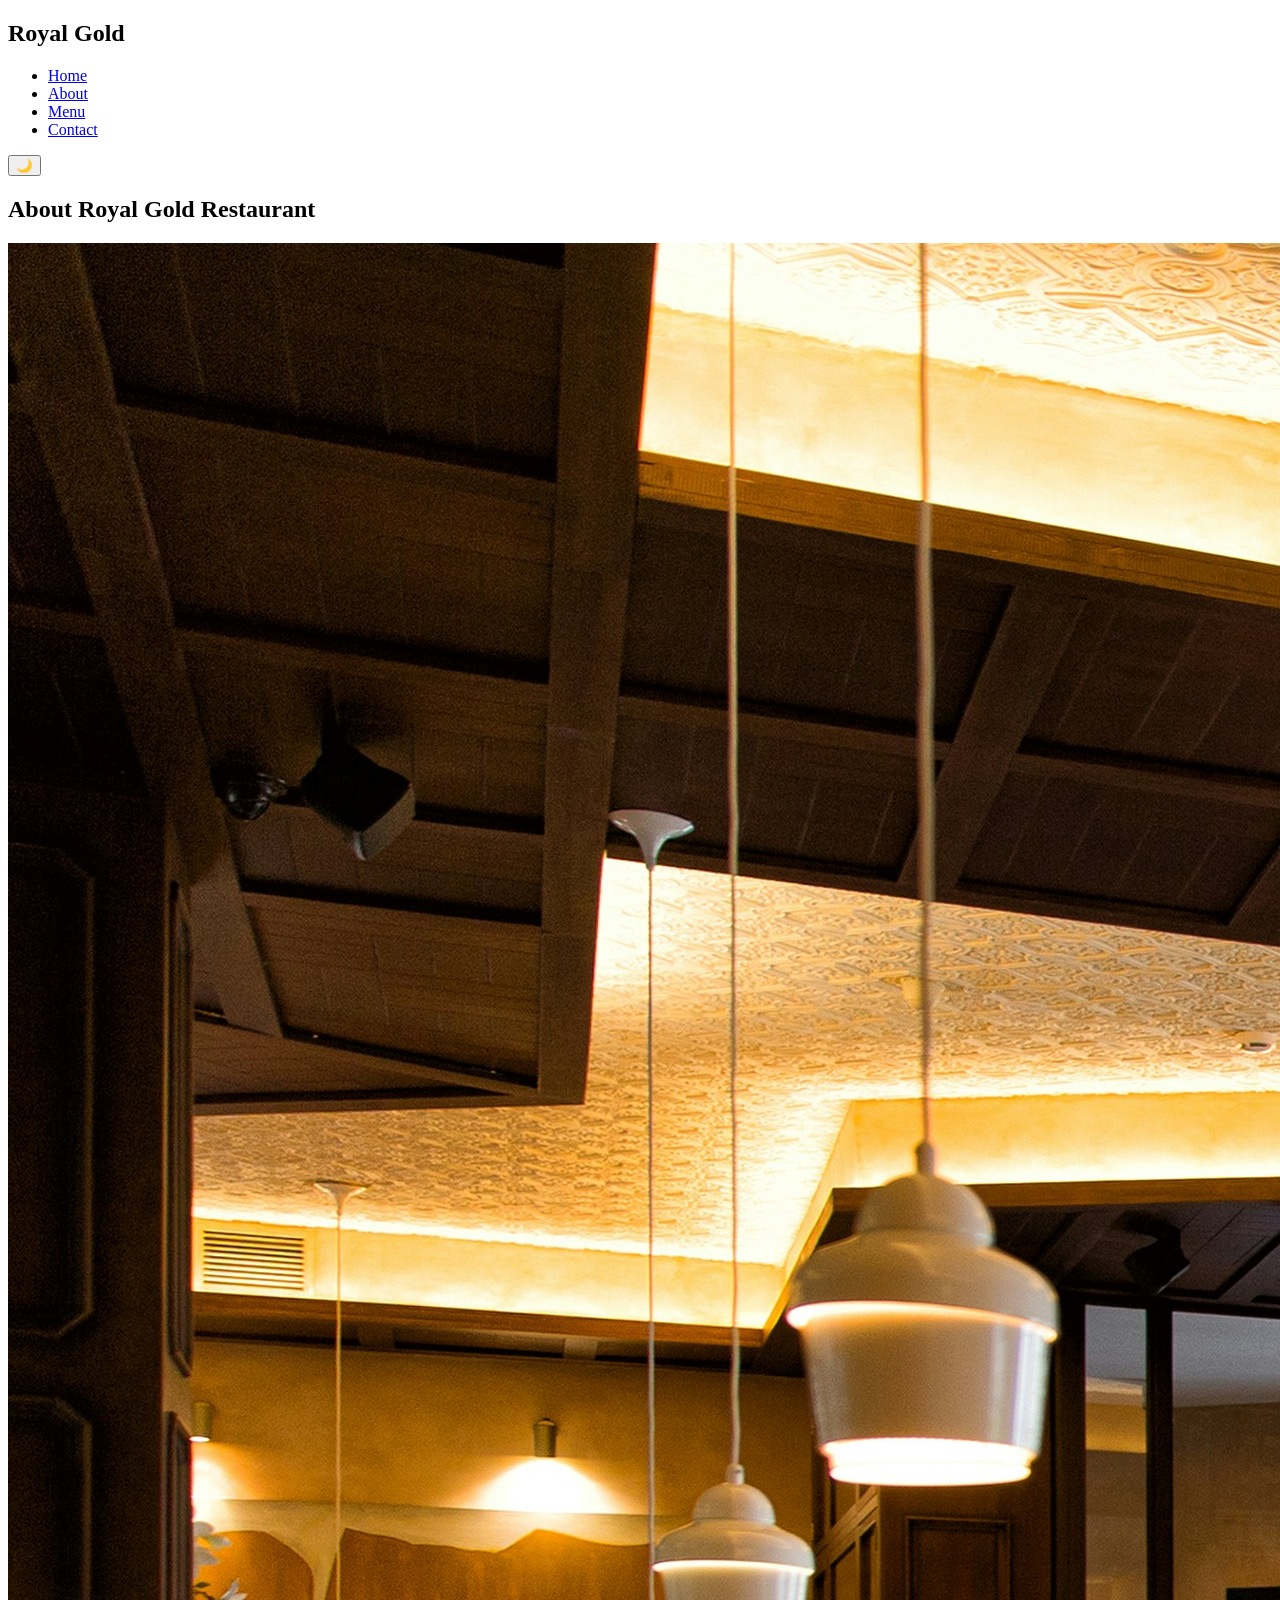
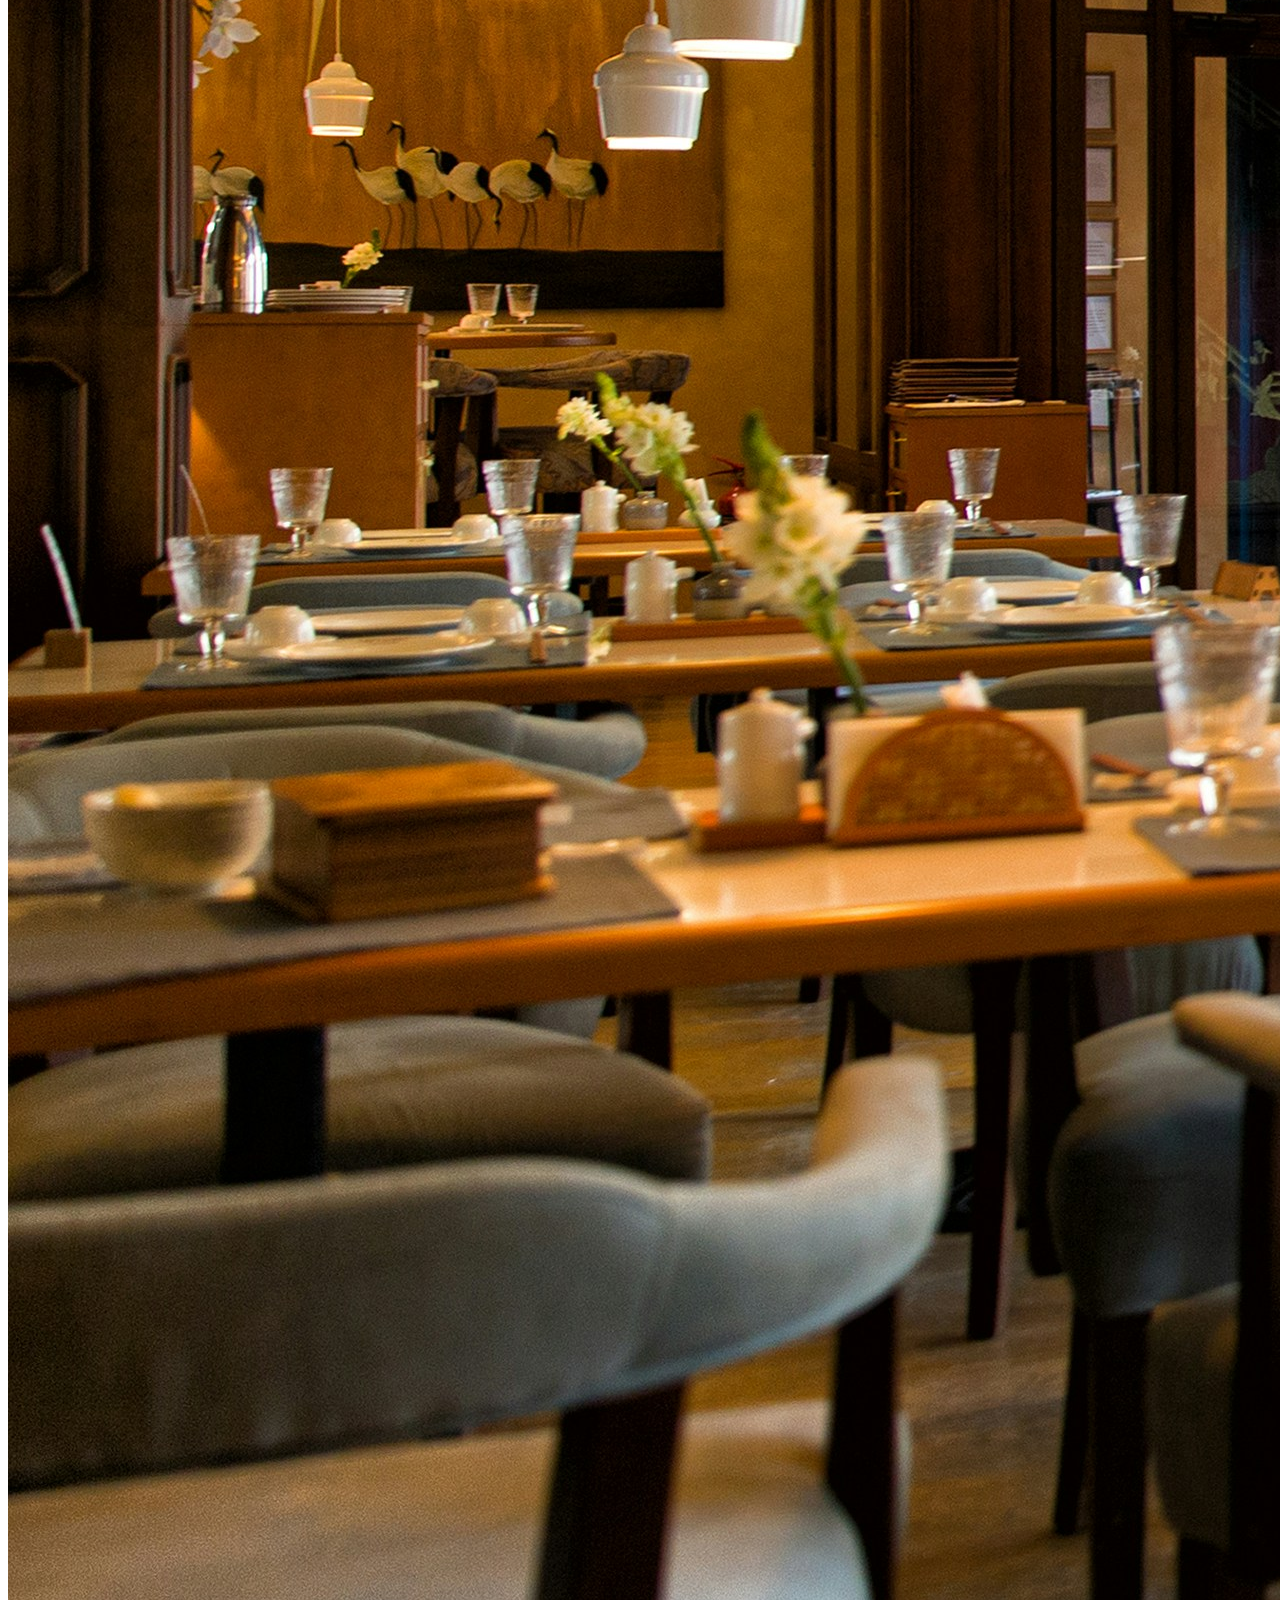
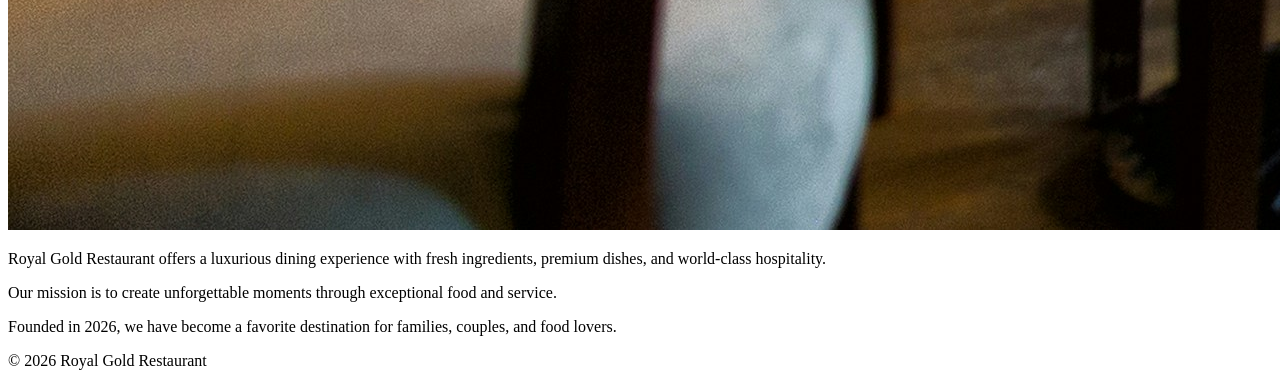
==== about.html @ 63df58d7 "Initial restaurant website upload" ====
<!DOCTYPE html>
<html lang="en">
<head>
<meta charset="UTF-8">
<meta name="viewport" content="width=device-width, initial-scale=1.0">
<title>About Us</title>

<link rel="stylesheet" href="css/style.css">

<link href="https://fonts.googleapis.com/css2?family=Poppins:wght@300;400;500;600;700&display=swap" rel="stylesheet">
</head>

<body>

<nav class="navbar">

<h2 class="logo">Royal Gold</h2>

<ul class="nav-links">
<li><a href="index.html">Home</a></li>
<li><a href="about.html">About</a></li>
<li><a href="menu.html">Menu</a></li>
<li><a href="contact.html">Contact</a></li>
</ul>

<button id="themeBtn">🌙</button>

</nav>

<section class="glass-section">

<h2>About Royal Gold Restaurant</h2>

<div class="hero-card">

<img src="images/restaurant.jpg" alt="Restaurant">

<div class="hero-text">

<p>
Royal Gold Restaurant offers a luxurious dining experience with fresh ingredients, premium dishes, and world-class hospitality.
</p>

<p>
Our mission is to create unforgettable moments through exceptional food and service.
</p>

<p>
Founded in 2026, we have become a favorite destination for families, couples, and food lovers.
</p>

</div>

</div>

</section>

<footer>
<p>© 2026 Royal Gold Restaurant</p>
</footer>

<script src="js/script.js"></script>

</body>
</html>
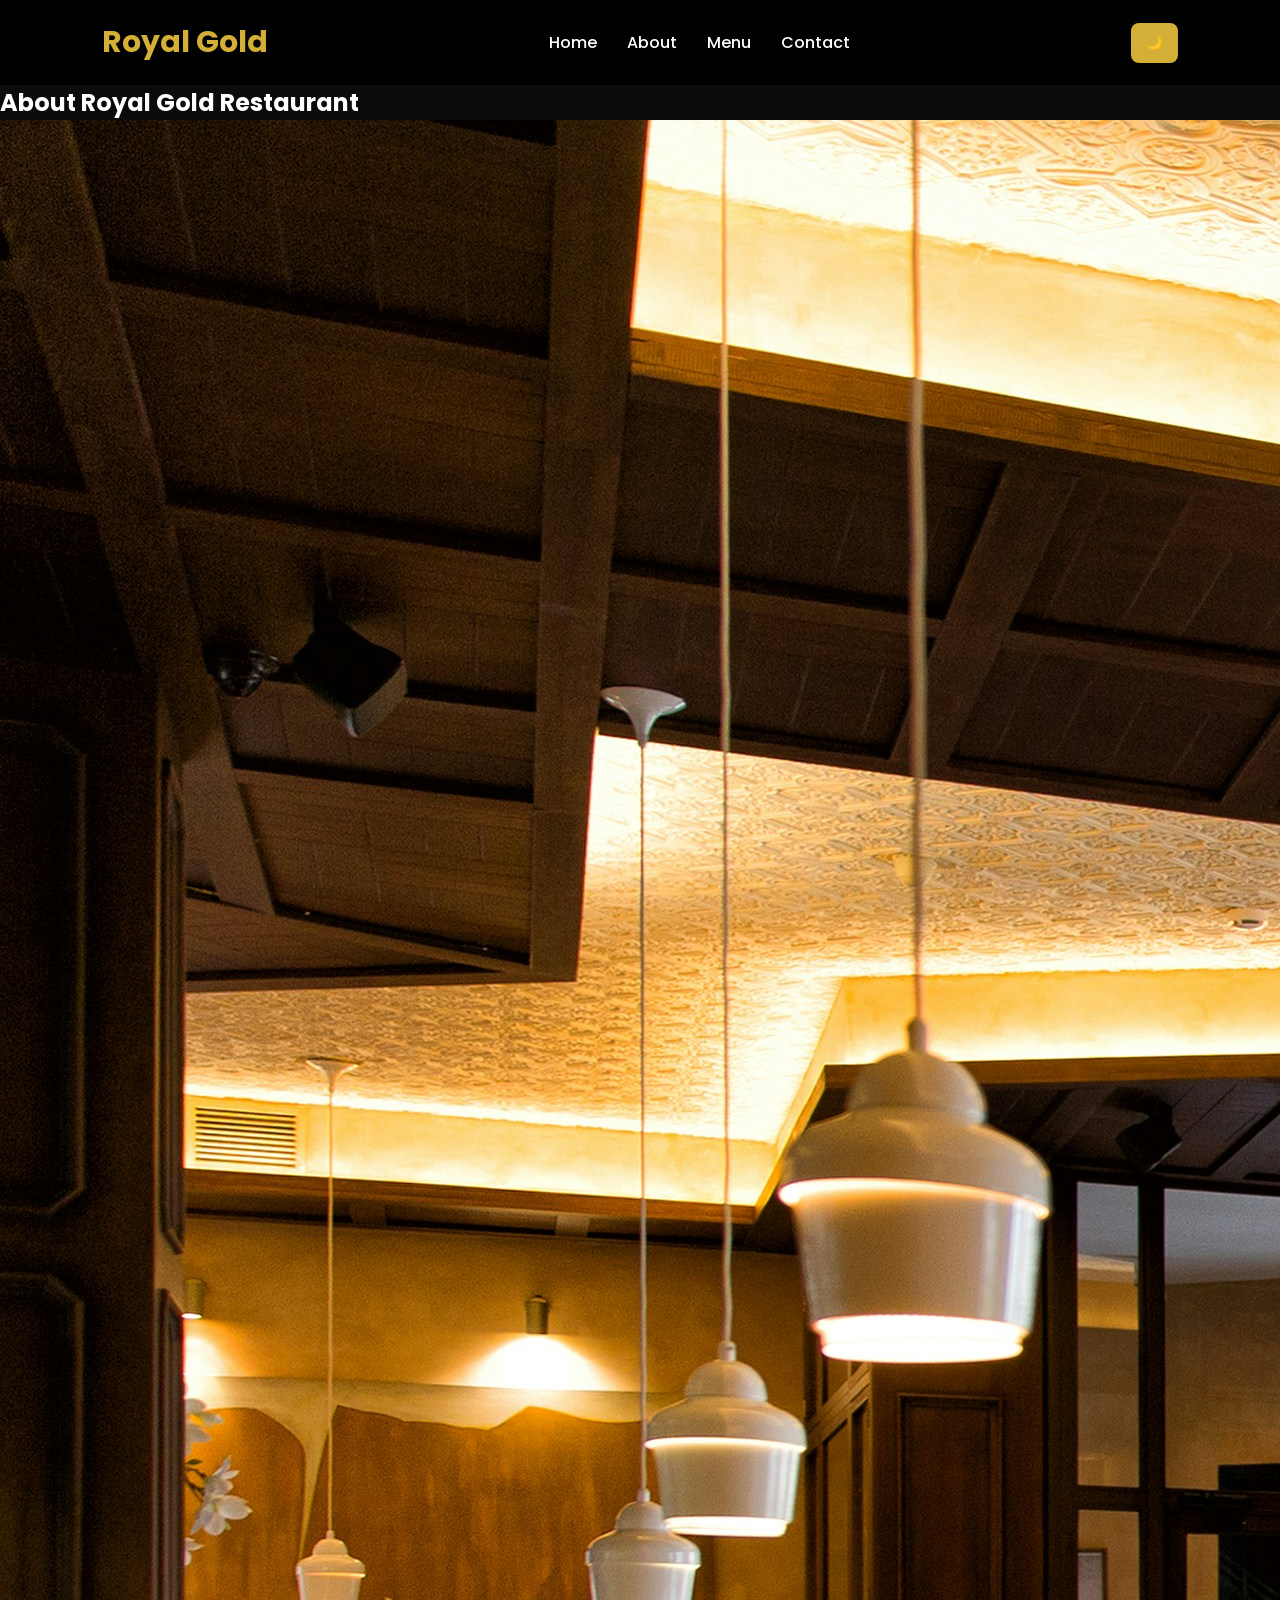
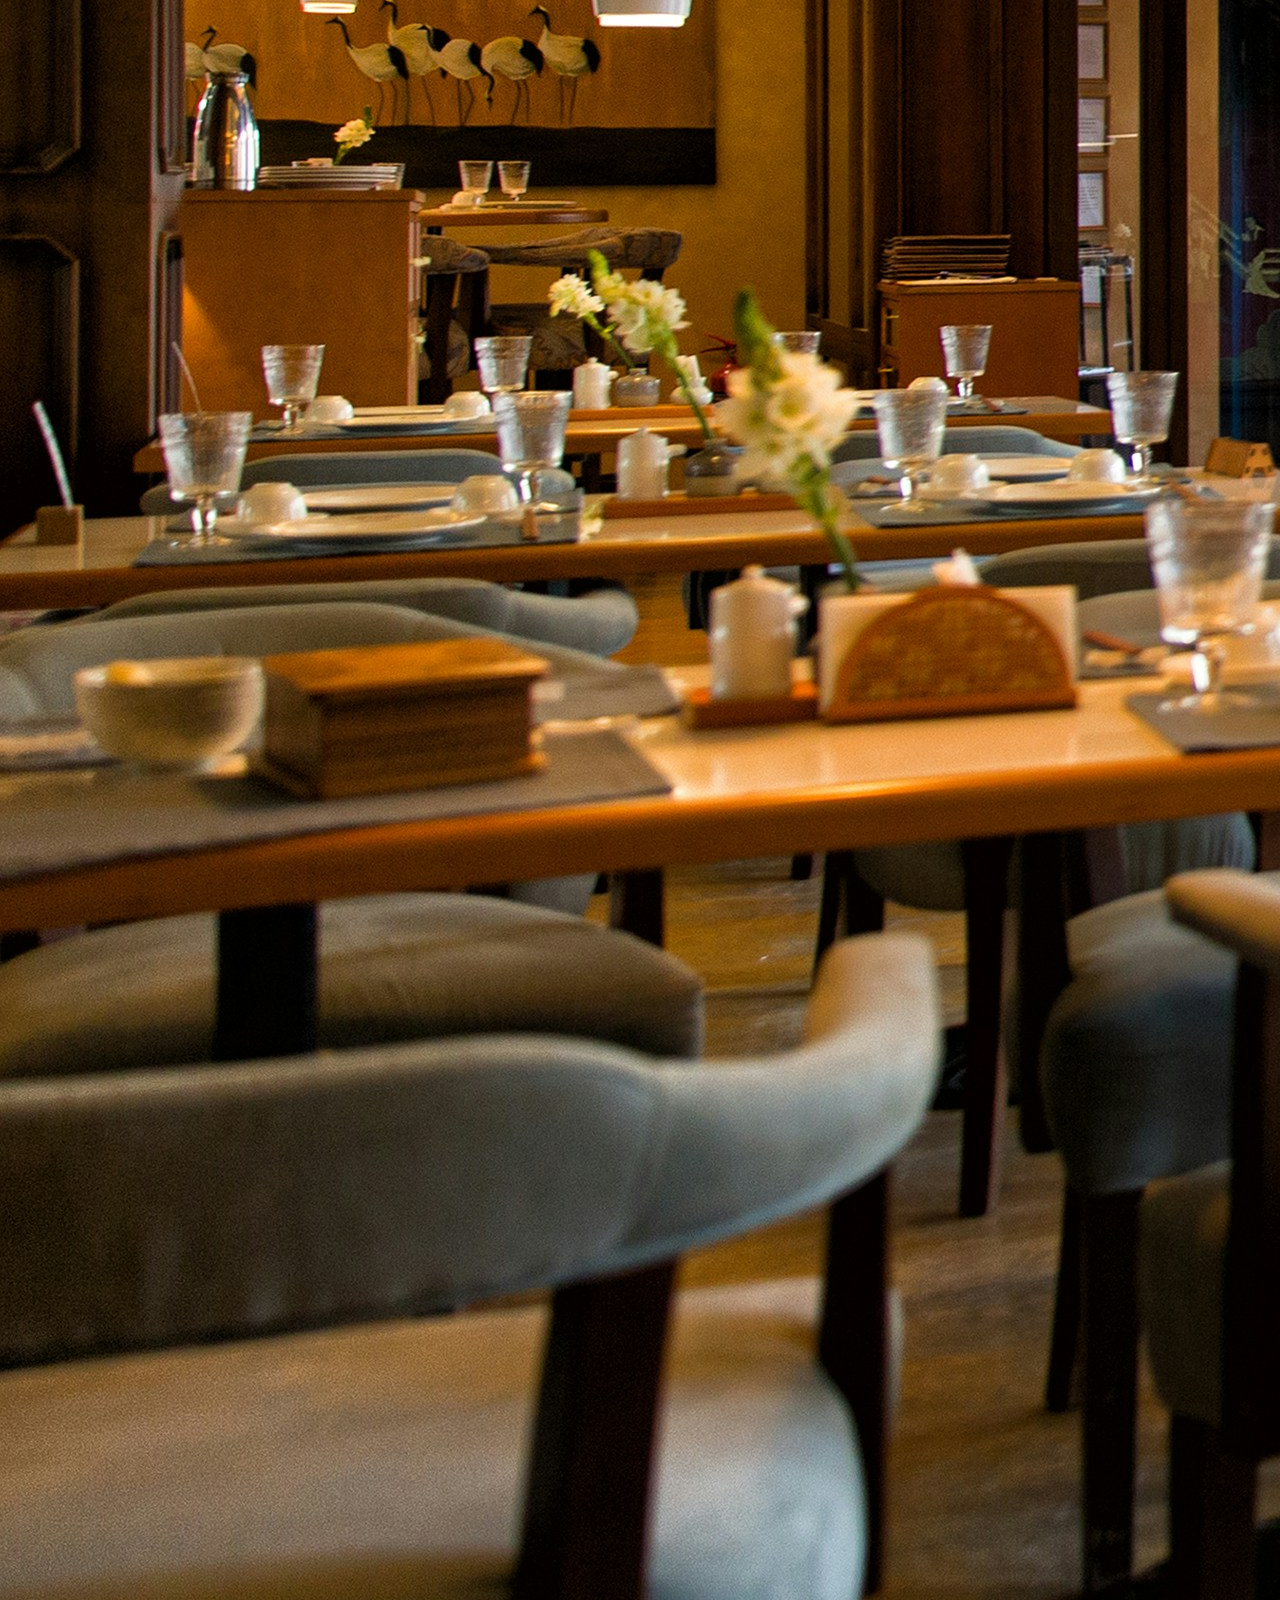
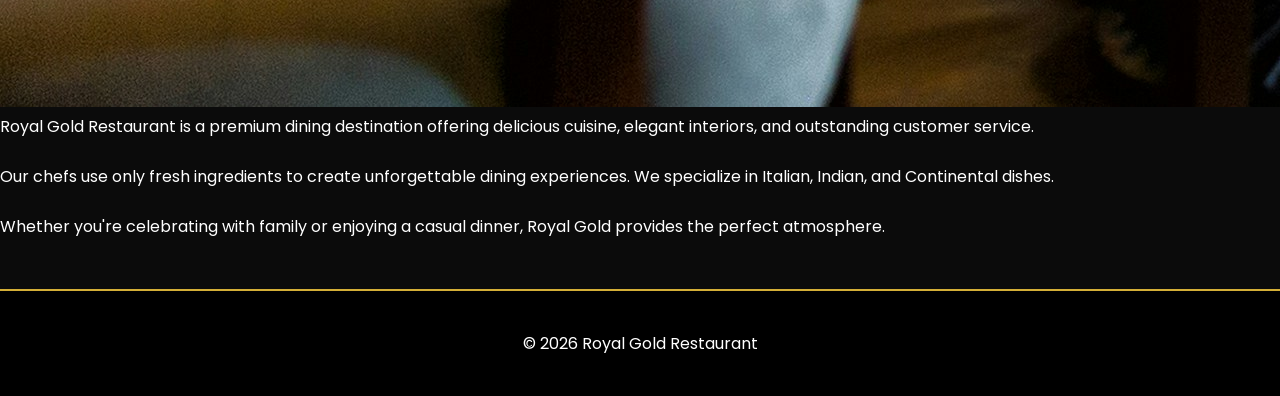
==== commit 0a7c71e9: "Add files via upload" ====
--- a/about.html
+++ b/about.html
@@ -5,7 +5,7 @@
 <meta name="viewport" content="width=device-width, initial-scale=1.0">
 <title>About Us</title>
 
-<link rel="stylesheet" href="css/style.css">
+<link rel="stylesheet" href="style.css">
 
 <link href="https://fonts.googleapis.com/css2?family=Poppins:wght@300;400;500;600;700&display=swap" rel="stylesheet">
 </head>
@@ -27,26 +27,30 @@
 
 </nav>
 
-<section class="glass-section">
+<section class="glass">
 
 <h2>About Royal Gold Restaurant</h2>
 
-<div class="hero-card">
+<div class="about-section">
 
 <img src="images/restaurant.jpg" alt="Restaurant">
 
-<div class="hero-text">
+<div>
 
 <p>
-Royal Gold Restaurant offers a luxurious dining experience with fresh ingredients, premium dishes, and world-class hospitality.
+Royal Gold Restaurant is a premium dining destination offering delicious cuisine, elegant interiors, and outstanding customer service.
 </p>
 
+<br>
+
 <p>
-Our mission is to create unforgettable moments through exceptional food and service.
+Our chefs use only fresh ingredients to create unforgettable dining experiences. We specialize in Italian, Indian, and Continental dishes.
 </p>
 
+<br>
+
 <p>
-Founded in 2026, we have become a favorite destination for families, couples, and food lovers.
+Whether you're celebrating with family or enjoying a casual dinner, Royal Gold provides the perfect atmosphere.
 </p>
 
 </div>
--- a/style.css
+++ b/style.css
@@ -0,0 +1,587 @@
+/* =========================
+   GOOGLE FONT
+========================= */
+
+@import url('https://fonts.googleapis.com/css2?family=Poppins:wght@300;400;500;600;700&display=swap');
+
+/* =========================
+   RESET
+========================= */
+
+*{
+margin:0;
+padding:0;
+box-sizing:border-box;
+font-family:'Poppins',sans-serif;
+}
+
+/* =========================
+   VARIABLES
+========================= */
+
+:root{
+
+--gold:#D4AF37;
+--black:#0B0B0B;
+--dark:#121212;
+--card:#1E1E1E;
+--white:#FFFFFF;
+--gray:#BDBDBD;
+
+}
+
+.light{
+
+--black:#F5F5F5;
+--dark:#FFFFFF;
+--card:#EEEEEE;
+--white:#111111;
+--gray:#444444;
+
+}
+
+/* =========================
+   BODY
+========================= */
+
+body{
+
+background:var(--black);
+color:var(--white);
+
+transition:0.4s ease;
+
+}
+
+/* =========================
+   NAVBAR
+========================= */
+
+.navbar{
+
+display:flex;
+justify-content:space-between;
+align-items:center;
+
+padding:20px 8%;
+
+background:rgba(0,0,0,0.85);
+
+backdrop-filter:blur(10px);
+
+position:sticky;
+top:0;
+z-index:1000;
+
+}
+
+.logo{
+
+font-size:30px;
+font-weight:700;
+
+color:var(--gold);
+
+}
+
+.nav-links{
+
+display:flex;
+gap:30px;
+
+list-style:none;
+
+}
+
+.nav-links a{
+
+color:var(--white);
+
+text-decoration:none;
+
+font-weight:500;
+
+transition:0.3s;
+
+}
+
+.nav-links a:hover{
+
+color:var(--gold);
+
+}
+
+#themeBtn{
+
+background:var(--gold);
+
+border:none;
+
+padding:10px 15px;
+
+border-radius:8px;
+
+cursor:pointer;
+
+}
+
+/* =========================
+   HERO
+========================= */
+
+.hero{
+
+height:85vh;
+
+background:
+linear-gradient(
+rgba(0,0,0,0.65),
+rgba(0,0,0,0.65)
+),
+url("images/hero.jpg");
+
+background-size:cover;
+background-position:center;
+
+display:flex;
+justify-content:center;
+align-items:center;
+
+text-align:center;
+
+padding:20px;
+
+}
+
+.hero-content h1{
+
+font-size:4rem;
+
+color:var(--gold);
+
+margin-bottom:15px;
+
+}
+
+.hero-content p{
+
+font-size:1.3rem;
+
+margin-bottom:25px;
+
+}
+
+/* =========================
+   SEARCH BOX
+========================= */
+
+.search-box{
+
+display:flex;
+
+justify-content:center;
+
+gap:10px;
+
+flex-wrap:wrap;
+
+}
+
+.search-box input{
+
+padding:15px;
+
+width:350px;
+
+border:none;
+
+border-radius:10px;
+
+outline:none;
+
+}
+
+.search-box button{
+
+padding:15px 25px;
+
+border:none;
+
+background:var(--gold);
+
+cursor:pointer;
+
+border-radius:10px;
+
+font-weight:bold;
+
+}
+
+/* =========================
+   SECTION
+========================= */
+
+.section{
+
+padding:60px 8%;
+
+}
+
+.section h2{
+
+text-align:center;
+
+margin-bottom:30px;
+
+color:var(--gold);
+
+font-size:2rem;
+
+}
+
+/* =========================
+   CATEGORIES
+========================= */
+
+.categories{
+
+display:flex;
+
+justify-content:center;
+
+flex-wrap:wrap;
+
+gap:20px;
+
+}
+
+.category{
+
+background:var(--card);
+
+padding:15px 30px;
+
+border-radius:30px;
+
+cursor:pointer;
+
+transition:0.3s;
+
+}
+
+.category:hover{
+
+background:var(--gold);
+
+color:black;
+
+}
+
+/* =========================
+   FOOD GRID
+========================= */
+
+.food-grid{
+
+display:grid;
+
+grid-template-columns:
+repeat(auto-fit,minmax(280px,1fr));
+
+gap:30px;
+
+}
+
+/* =========================
+   FOOD CARD
+========================= */
+
+.food-card{
+
+background:var(--card);
+
+border-radius:20px;
+
+overflow:hidden;
+
+transition:0.4s;
+
+}
+
+.food-card:hover{
+
+transform:translateY(-10px);
+
+box-shadow:
+0 15px 35px rgba(212,175,55,0.3);
+
+}
+
+.food-card img{
+
+width:100%;
+height:230px;
+
+object-fit:cover;
+
+display:block;
+
+}
+
+.food-info{
+
+padding:20px;
+
+}
+
+.food-info h3{
+
+margin-bottom:10px;
+
+}
+
+.rating{
+
+color:gold;
+
+margin:10px 0;
+
+font-weight:bold;
+
+}
+
+.price{
+
+font-size:22px;
+
+font-weight:bold;
+
+color:var(--gold);
+
+margin-bottom:15px;
+
+}
+
+.order-btn{
+
+display:inline-block;
+
+padding:10px 20px;
+
+background:var(--gold);
+
+color:black;
+
+text-decoration:none;
+
+border-radius:8px;
+
+font-weight:bold;
+
+}
+
+/* =========================
+   OFFER
+========================= */
+
+.offer{
+
+margin:40px 8%;
+
+padding:40px;
+
+background:
+linear-gradient(
+45deg,
+#D4AF37,
+#FFD700
+);
+
+text-align:center;
+
+border-radius:20px;
+
+color:black;
+
+}
+
+.offer h2{
+
+margin-bottom:10px;
+
+}
+
+/* =========================
+   STATS
+========================= */
+
+.stats{
+
+padding:40px 8%;
+
+display:grid;
+
+grid-template-columns:
+repeat(auto-fit,minmax(200px,1fr));
+
+gap:25px;
+
+}
+
+.stats div{
+
+background:var(--card);
+
+padding:30px;
+
+border-radius:15px;
+
+text-align:center;
+
+}
+
+.stats h2{
+
+color:var(--gold);
+
+}
+
+/* =========================
+   REVIEWS
+========================= */
+
+.reviews{
+
+display:grid;
+
+grid-template-columns:
+repeat(auto-fit,minmax(250px,1fr));
+
+gap:25px;
+
+}
+
+.review-card{
+
+background:var(--card);
+
+padding:25px;
+
+border-radius:15px;
+
+}
+
+.review-card h4{
+
+margin-top:15px;
+
+color:var(--gold);
+
+}
+
+/* =========================
+   CONTACT FORM
+========================= */
+
+.contact-form{
+
+display:flex;
+
+flex-direction:column;
+
+gap:15px;
+
+max-width:600px;
+
+margin:auto;
+
+}
+
+.contact-form input,
+.contact-form textarea{
+
+padding:15px;
+
+border:none;
+
+border-radius:10px;
+
+}
+
+.contact-form button{
+
+background:var(--gold);
+
+border:none;
+
+padding:15px;
+
+border-radius:10px;
+
+cursor:pointer;
+
+font-weight:bold;
+
+}
+
+/* =========================
+   FOOTER
+========================= */
+
+footer{
+
+margin-top:50px;
+
+padding:40px;
+
+text-align:center;
+
+background:#000;
+
+border-top:2px solid var(--gold);
+
+}
+
+footer h3{
+
+color:var(--gold);
+
+margin-bottom:10px;
+
+}
+
+/* =========================
+   RESPONSIVE
+========================= */
+
+@media(max-width:768px){
+
+.navbar{
+
+flex-direction:column;
+
+gap:15px;
+
+}
+
+.nav-links{
+
+flex-direction:column;
+
+text-align:center;
+
+}
+
+.hero-content h1{
+
+font-size:2.5rem;
+
+}
+
+.search-box input{
+
+width:100%;
+
+}
+
+}
